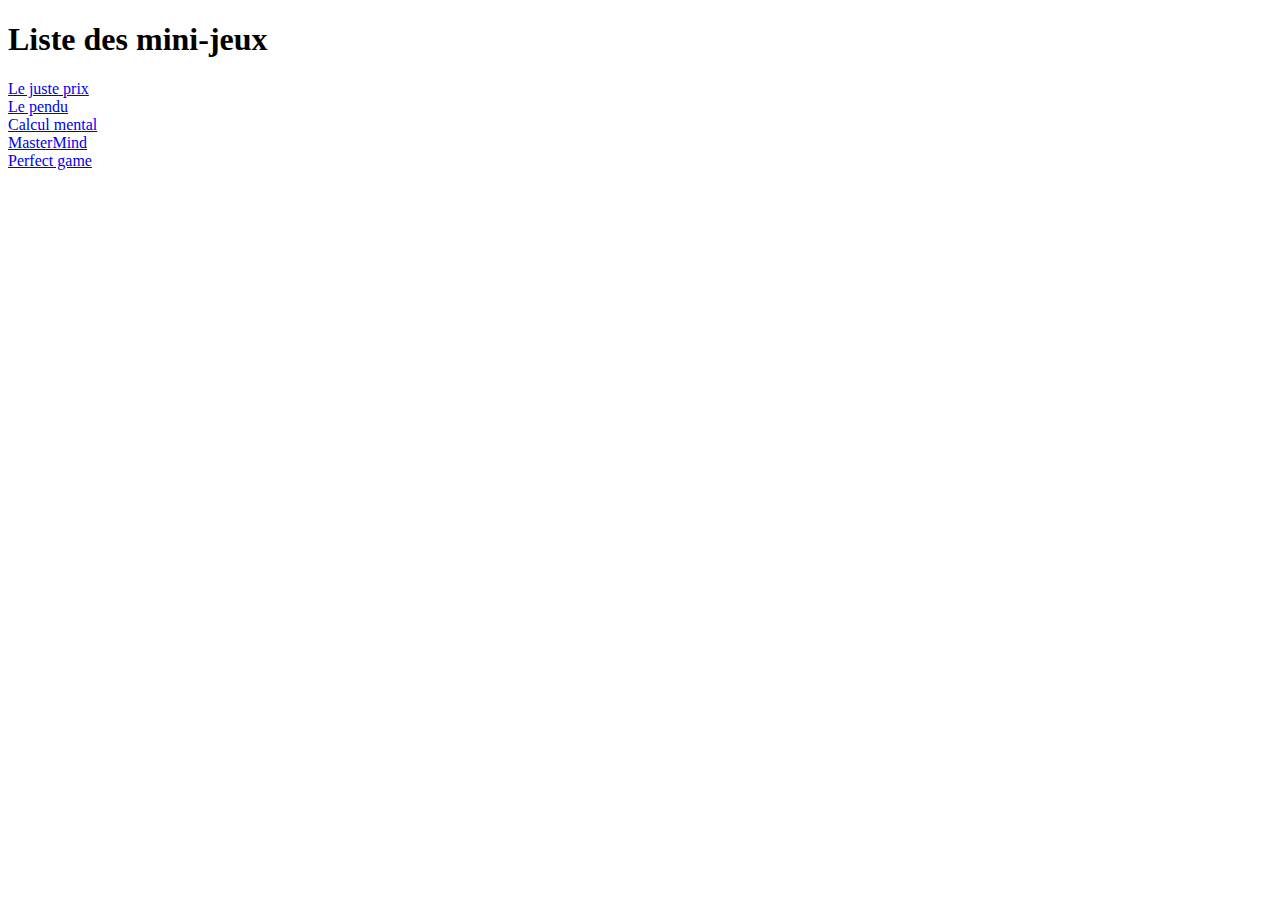
==== index.html @ f5a03760 "first commit" ====
<!DOCTYPE html>
<html lang="fr">
<head>
    <meta charset="UTF-8">
    <meta http-equiv="X-UA-Compatible" content="IE=edge">
    <meta name="viewport" content="width=device-width, initial-scale=1.0">
    <title>Mini jeux Javascript</title>
</head>
<body>
    <h1>Liste des mini-jeux</h1>

    <div>
        <a href="JustePrix/justeprix.html">Le juste prix</a>
    </div>
    <div>
        <a href="Pendu/pendu.html">Le pendu</a>
    </div>
    <div>
        <a href="CalculMental/calcul.html">Calcul mental</a>
    </div>
    <div>
        <a href="MasterMind/masterMind.html">MasterMind</a>
    </div>
    <div>
        <a href="PerfectGame/PerfectGame.html">Perfect game</a>
    </div>
</body>
</html>
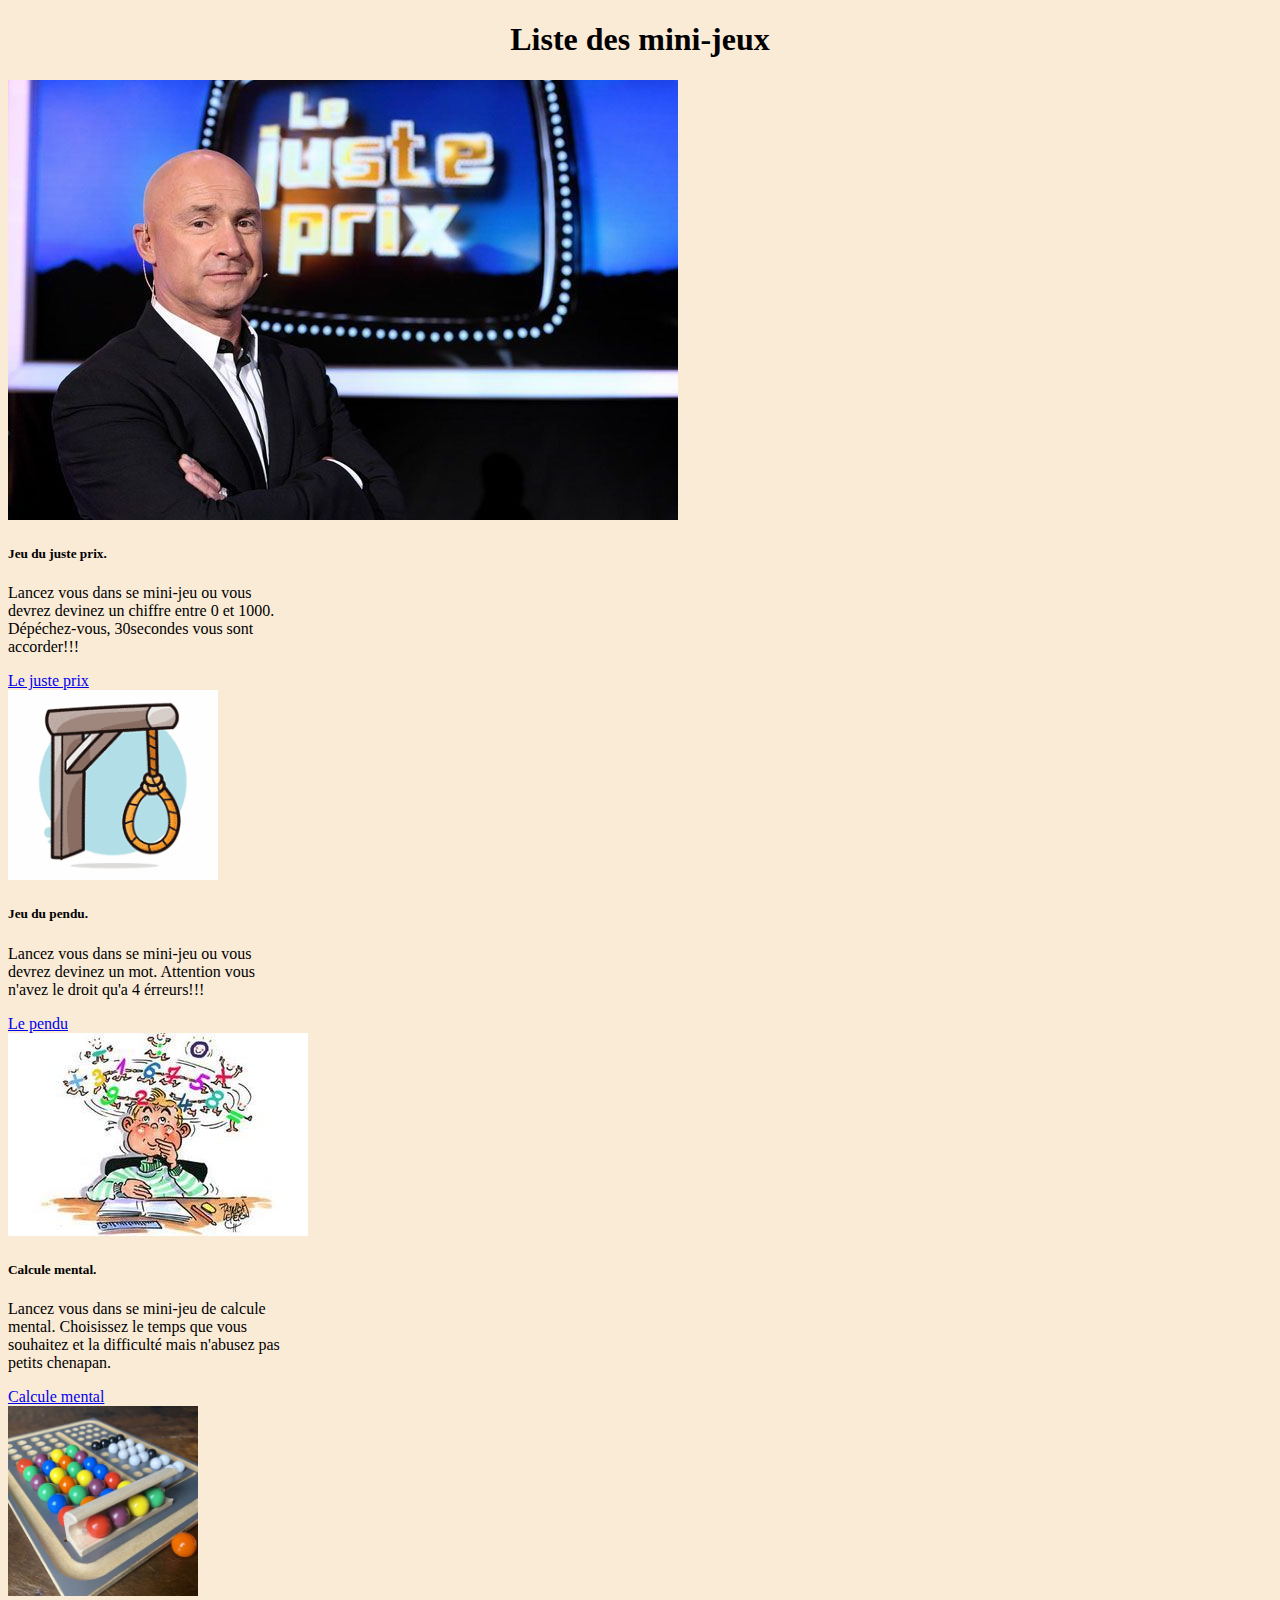
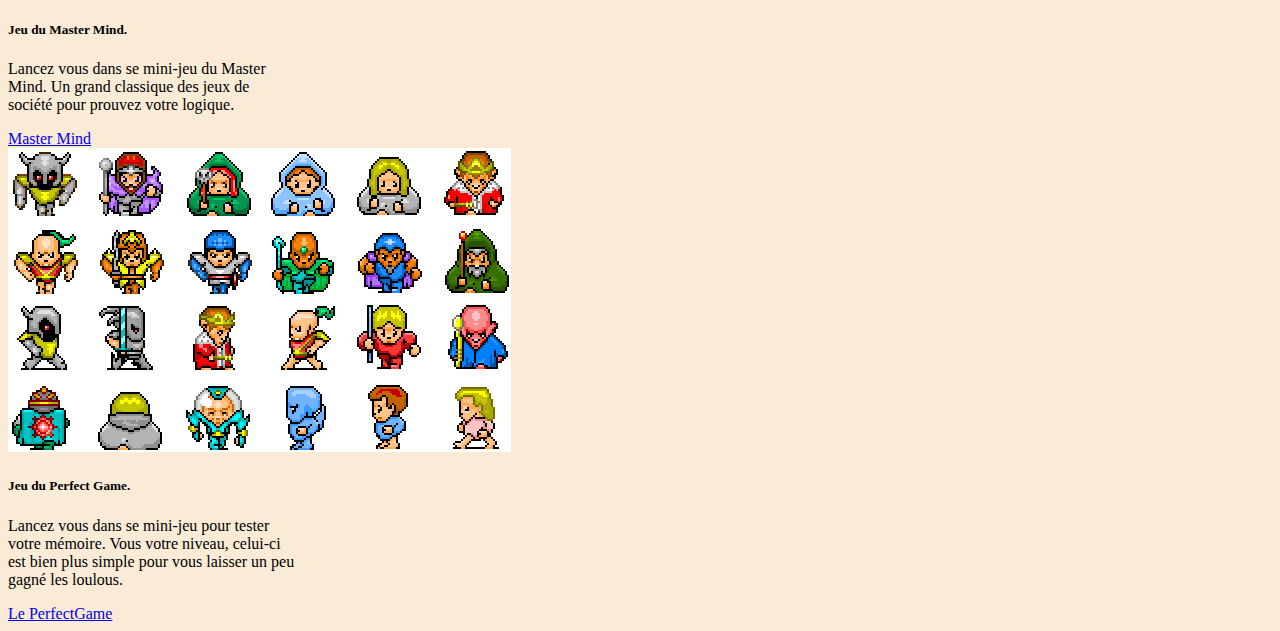
==== commit 7be5e392: "second commit" ====
--- a/index.html
+++ b/index.html
@@ -1,28 +1,124 @@
 <!DOCTYPE html>
 <html lang="fr">
-<head>
-    <meta charset="UTF-8">
-    <meta http-equiv="X-UA-Compatible" content="IE=edge">
-    <meta name="viewport" content="width=device-width, initial-scale=1.0">
+  <head>
+    <meta charset="UTF-8" />
+    <meta http-equiv="X-UA-Compatible" content="IE=edge" />
+    <meta name="viewport" content="width=device-width, initial-scale=1.0" />
+    <link
+      href="https://cdn.jsdelivr.net/npm/bootstrap@5.3.2/dist/css/bootstrap.min.css"
+      rel="stylesheet"
+      integrity="sha384-T3c6CoIi6uLrA9TneNEoa7RxnatzjcDSCmG1MXxSR1GAsXEV/Dwwykc2MPK8M2HN"
+      crossorigin="anonymous"
+    />
+    <link rel="stylesheet" href="styles.css">
     <title>Mini jeux Javascript</title>
-</head>
-<body>
-    <h1>Liste des mini-jeux</h1>
-
-    <div>
-        <a href="JustePrix/justeprix.html">Le juste prix</a>
+  </head>
+  <body>
+      <div class="container-fluid text-center">
+        <h1>Liste des mini-jeux</h1>
+      <div class="row">
+        <div class="col">
+          <div class="card" style="width: 18rem">
+            <img
+              src="JustePrix/img/juste-prix.jpg"
+              class="card-img-top"
+              alt="..."
+            />
+            <div class="card-body">
+              <h5 class="card-title">Jeu du juste prix.</h5>
+              <p class="card-text">
+                Lancez vous dans se mini-jeu ou vous devrez devinez un chiffre
+                entre 0 et 1000. Dépéchez-vous, 30secondes vous sont accorder!!!
+              </p>
+              <a href="JustePrix/justeprix.html" class="btn btn-primary"
+                >Le juste prix</a
+              >
+            </div>
+          </div>
+        </div>
+        <div class="col">
+          <div class="card" style="width: 18rem">
+            <img
+              src="Pendu/img/potence.png"
+              class="card-img-top"
+              alt="..."
+              height="190px"
+            />
+            <div class="card-body">
+              <h5 class="card-title">Jeu du pendu.</h5>
+              <p class="card-text">
+                Lancez vous dans se mini-jeu ou vous devrez devinez un mot. 
+                Attention vous n'avez le droit qu'a 4 érreurs!!!
+              </p>
+              <a href="Pendu/pendu.html" class="btn btn-primary"
+                >Le pendu</a
+              >
+            </div>
+          </div>
+        </div>
+        <div class="col">
+          <div class="card" style="width: 18rem">
+            <img
+              src="CalculMental/img/calculmental.jpg"
+              class="card-img-top"
+              alt="..."
+            />
+            <div class="card-body">
+              <h5 class="card-title">Calcule mental.</h5>
+              <p class="card-text">
+                Lancez vous dans se mini-jeu de calcule mental. 
+                Choisissez le temps que vous souhaitez et la difficulté mais n'abusez pas petits chenapan.
+              </p>
+              <a href="CalculMental/calcul.html" class="btn btn-primary"
+                >Calcule mental</a
+              >
+            </div>
+          </div>
+        </div>
+        <div class="col">
+          <div class="card" style="width: 18rem">
+            <img
+              src="MasterMind/img/mastermind-en-bois.jpg"
+              class="card-img-top"
+              alt="..."
+              height="190px"
+            />
+            <div class="card-body">
+              <h5 class="card-title">Jeu du Master Mind.</h5>
+              <p class="card-text">
+                Lancez vous dans se mini-jeu du Master Mind.
+                 Un grand classique des jeux de société pour prouvez votre logique.
+              </p>
+              <a href="MasterMind/masterMind.html" class="btn btn-primary"
+                >Master Mind</a
+              >
+            </div>
+          </div>
+        </div>
+        <div class="col">
+          <div class="card" style="width: 18rem">
+            <img
+              src="PerfectGame/img/sprite-perso.png"
+              class="card-img-top"
+              alt="..."
+            />
+            <div class="card-body">
+              <h5 class="card-title">Jeu du Perfect Game.</h5>
+              <p class="card-text">
+                Lancez vous dans se mini-jeu pour tester votre mémoire.
+                Vous votre niveau, celui-ci est bien plus simple pour vous laisser un peu gagné les loulous.
+              </p>
+              <a href="PerfectGame/PerfectGame.html" class="btn btn-primary"
+                >Le PerfectGame</a
+              >
+            </div>
+          </div>
+        </div>
+      <script
+        src="https://cdn.jsdelivr.net/npm/bootstrap@5.3.2/dist/js/bootstrap.bundle.min.js"
+        integrity="sha384-C6RzsynM9kWDrMNeT87bh95OGNyZPhcTNXj1NW7RuBCsyN/o0jlpcV8Qyq46cDfL"
+        crossorigin="anonymous"
+      ></script>
     </div>
-    <div>
-        <a href="Pendu/pendu.html">Le pendu</a>
-    </div>
-    <div>
-        <a href="CalculMental/calcul.html">Calcul mental</a>
-    </div>
-    <div>
-        <a href="MasterMind/masterMind.html">MasterMind</a>
-    </div>
-    <div>
-        <a href="PerfectGame/PerfectGame.html">Perfect game</a>
-    </div>
-</body>
-</html>+  </body>
+</html>
--- a/styles.css
+++ b/styles.css
@@ -0,0 +1,7 @@
+* {
+    background-color: antiquewhite;
+}
+
+h1 {
+    text-align: center;
+}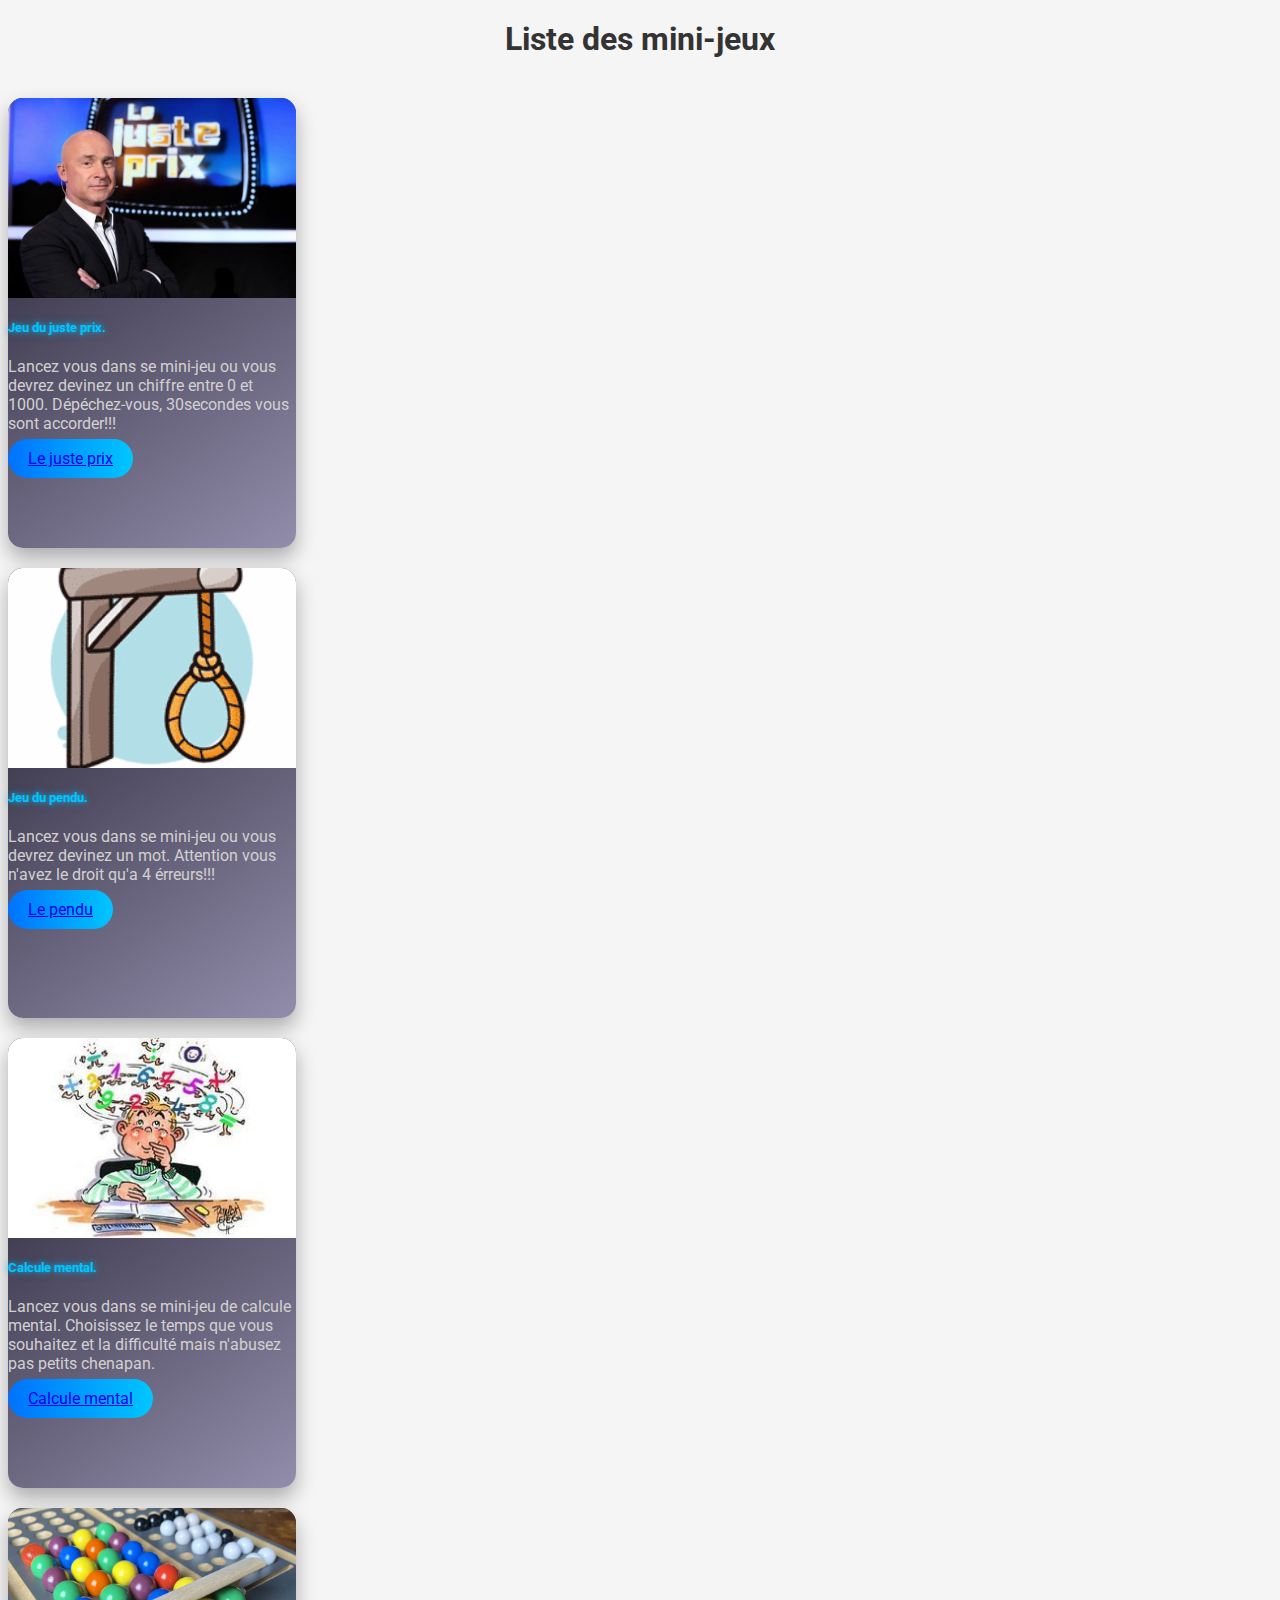
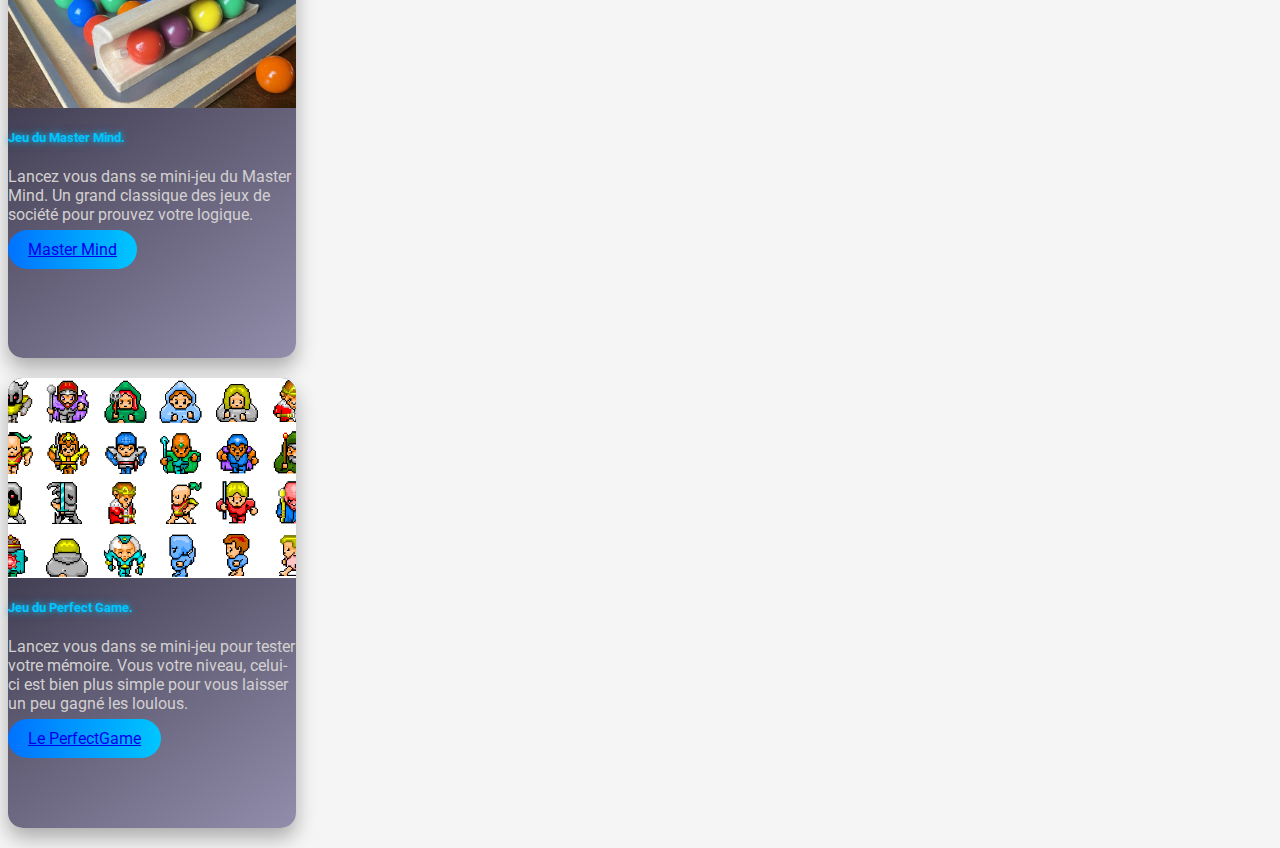
==== commit 777316f9: "Add styles home page" ====
--- a/index.html
+++ b/index.html
@@ -4,6 +4,7 @@
     <meta charset="UTF-8" />
     <meta http-equiv="X-UA-Compatible" content="IE=edge" />
     <meta name="viewport" content="width=device-width, initial-scale=1.0" />
+    <link href="https://fonts.googleapis.com/css2?family=Roboto:wght@400;700&display=swap" rel="stylesheet">
     <link
       href="https://cdn.jsdelivr.net/npm/bootstrap@5.3.2/dist/css/bootstrap.min.css"
       rel="stylesheet"
--- a/styles.css
+++ b/styles.css
@@ -1,7 +1,78 @@
-* {
-    background-color: antiquewhite;
+body {
+    background-color: #f5f5f5;
+    font-family: 'Roboto', sans-serif;
 }
 
 h1 {
+    margin-top: 20px;
     text-align: center;
+    margin-bottom: 40px;
+    font-weight: 700;
+    color: #333;
+}
+
+.card {
+    background: linear-gradient(145deg, #1f1c2c, #928dab);
+    color: white;
+    border-radius: 15px;
+    box-shadow: 0 10px 20px rgba(0, 0, 0, 0.3);
+    transition: transform 0.3s ease, box-shadow 0.3s ease;
+    min-height: 450px;
+    margin-bottom: 20px;
+    display: flex;
+    flex-direction: column;
+    justify-content: space-between;
+}
+
+.card:hover {
+    transform: translateY(-10px) scale(1.02);
+    box-shadow: 0 15px 25px rgba(0, 0, 0, 0.5);
+}
+
+.card-title {
+    color: #00c6ff;
+    text-shadow: 0 0 5px rgba(0, 198, 255, 0.7), 0 0 10px rgba(0, 198, 255, 0.5);
+    font-weight: bold;
+}
+
+.card-img-top {
+    width: 100%;
+    height: 200px;
+    object-fit: cover;
+    border-top-left-radius: 15px;
+    border-top-right-radius: 15px;
+}
+
+.btn-primary {
+    background: #00c6ff;
+    background: linear-gradient(to right, #0072ff, #00c6ff);
+    border: none;
+    padding: 10px 20px;
+    border-radius: 50px;
+    transition: background 0.3s ease;
+}
+
+.btn-primary:hover {
+    background: linear-gradient(to right, #00c6ff, #0072ff);
+    transform: scale(1.05);
+}
+
+@keyframes fadeInUp {
+    0% {
+        opacity: 0;
+        transform: translateY(20px);
+    }
+
+    100% {
+        opacity: 1;
+        transform: translateY(0);
+    }
+}
+
+.card-body {
+    flex: 1;
+}
+
+.card-text {
+    color: #d3d0d0;
 }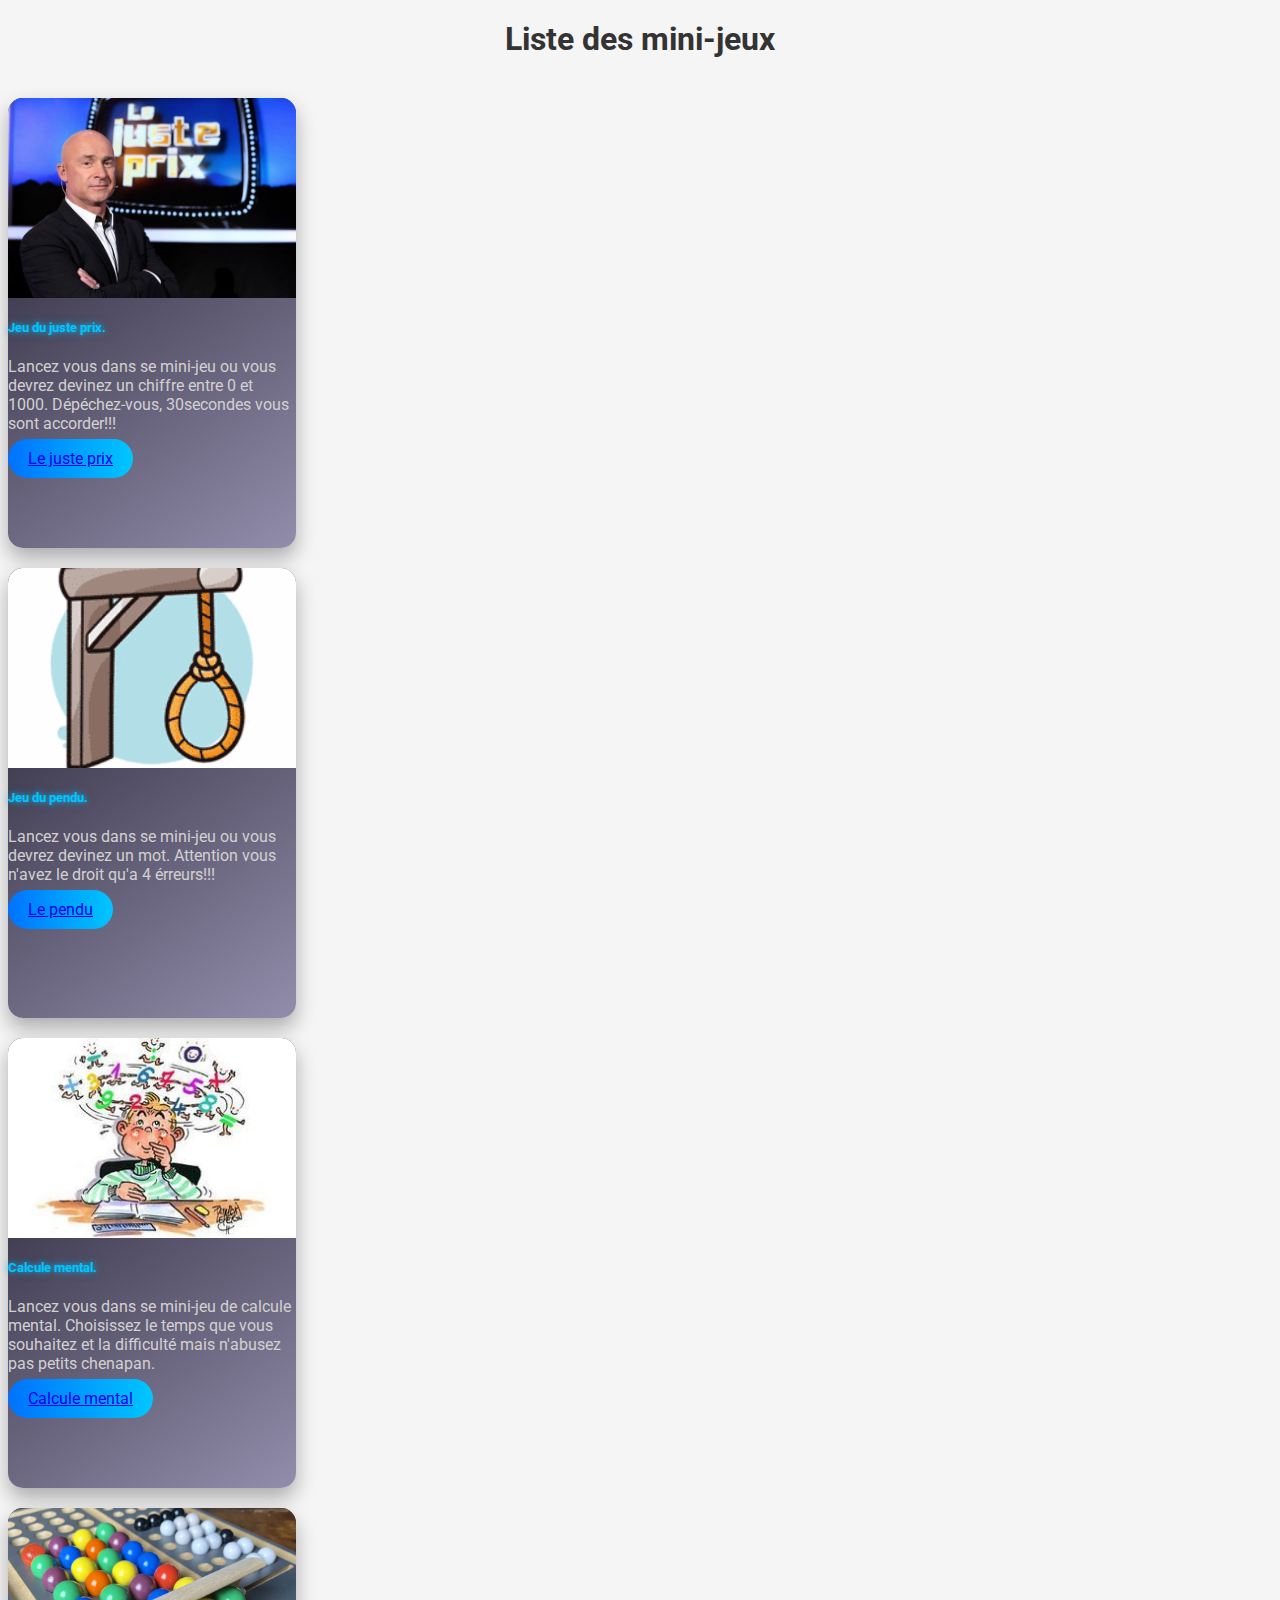
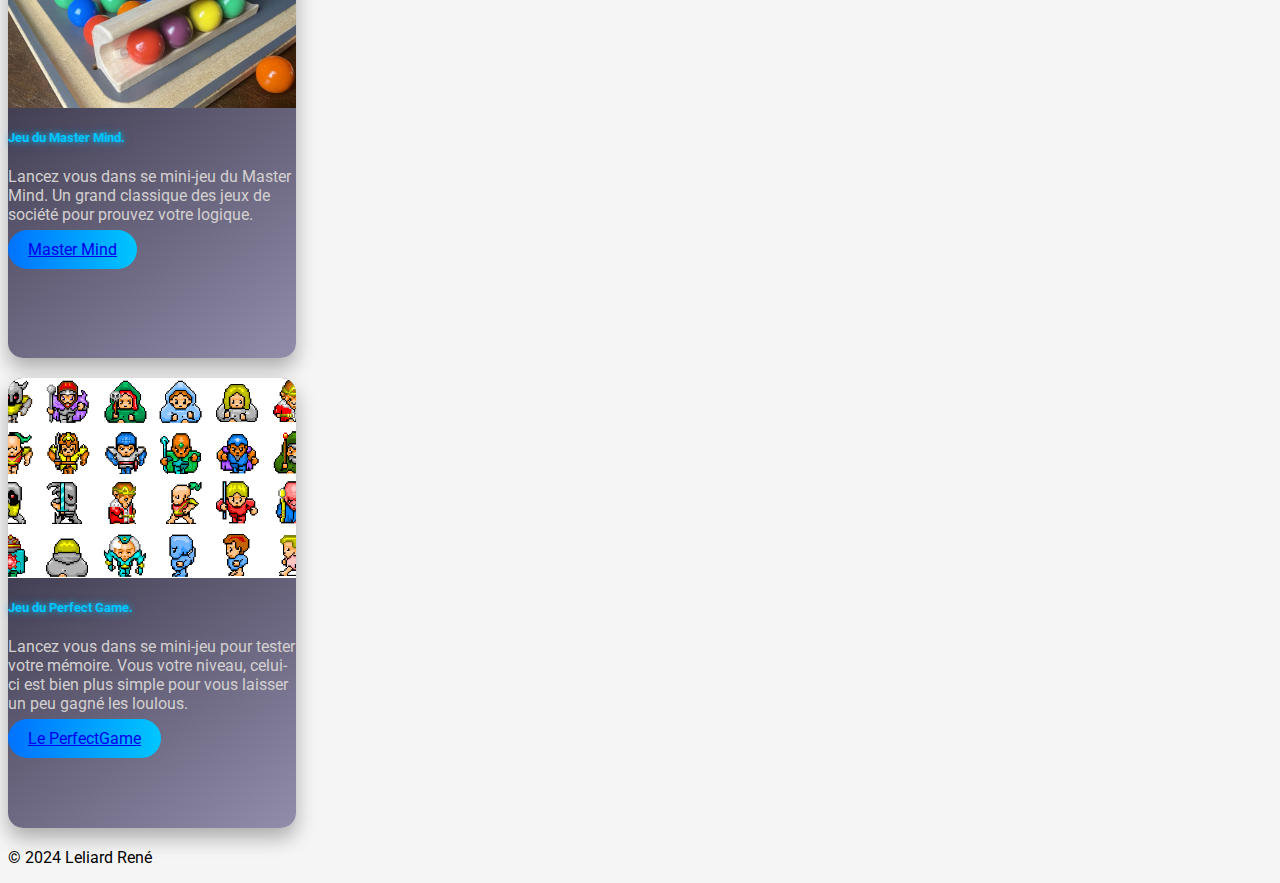
==== commit 778112c2: "Add footer" ====
--- a/index.html
+++ b/index.html
@@ -16,14 +16,17 @@
   </head>
   <body>
       <div class="container-fluid text-center">
+        <header>
         <h1>Liste des mini-jeux</h1>
+      </header>
+      <section>
       <div class="row">
         <div class="col">
           <div class="card" style="width: 18rem">
             <img
               src="JustePrix/img/juste-prix.jpg"
               class="card-img-top"
-              alt="..."
+              alt="Décoration"
             />
             <div class="card-body">
               <h5 class="card-title">Jeu du juste prix.</h5>
@@ -88,7 +91,7 @@
               <h5 class="card-title">Jeu du Master Mind.</h5>
               <p class="card-text">
                 Lancez vous dans se mini-jeu du Master Mind.
-                 Un grand classique des jeux de société pour prouvez votre logique.
+                Un grand classique des jeux de société pour prouvez votre logique.
               </p>
               <a href="MasterMind/masterMind.html" class="btn btn-primary"
                 >Master Mind</a
@@ -115,6 +118,10 @@
             </div>
           </div>
         </div>
+      </section>
+      <footer>
+        <p>&copy; 2024 Leliard René</p>
+      </footer>
       <script
         src="https://cdn.jsdelivr.net/npm/bootstrap@5.3.2/dist/js/bootstrap.bundle.min.js"
         integrity="sha384-C6RzsynM9kWDrMNeT87bh95OGNyZPhcTNXj1NW7RuBCsyN/o0jlpcV8Qyq46cDfL"
